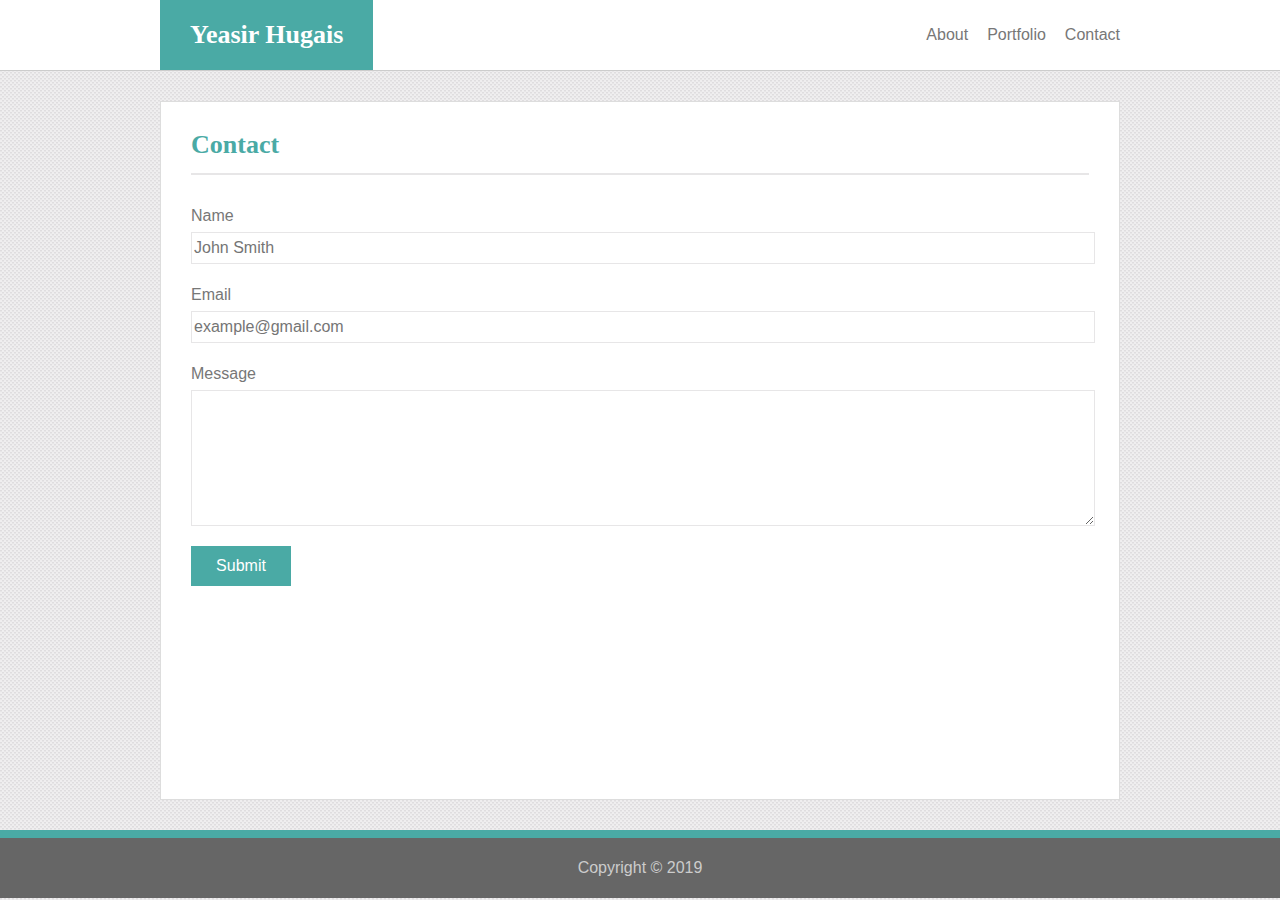
==== contacts.html @ 7c042a50 "intial commit & updated readme" ====
<!DOCTYPE html>
<html lang="en-us">
<head>
    <meta charset="UTF-8">
    <meta name="viewport" content="width=device-width, initial-scale=1.0">
    <link rel="stylesheet" type="text/css" href="./assets/css/reset.css">
    <link rel="stylesheet" type="text/css" href="./assets/css/style.css">
    <title>Yeasir H | Contact</title>
</head>
<body>
    <Header>
        <div id="hd-container" class="container">
            <a id="text-logo" href="index.html">
                <h2>Yeasir Hugais</h2>
            </a>
            <nav>
                <ul>
                    <li><a href="index.html">About</a></li>
                    <li><a href="portfolio.html">Portfolio</a></li>
                    <li><a href="contacts.html">Contact</a></li>
                </ul>
            </nav>
        </div>
    </Header>
    <div id="sec-container" class="container">
        <section>
            <h1>Contact</h1>
            <hr>
            <form class="form" action="#">
                <label for="name">Name</label>
                <input name="name" type="text" placeholder="John Smith">
                
                <label for="email">Email</label>
                <input name="email" type="text" placeholder="example@gmail.com">
                
                <label for="Message">Message</label>
                <textarea name="message" id="" cols="30" rows="5"></textarea>

                <input id="button" type="button" value="Submit">
            </form>
        </section>
    </div>
    <footer>
        <div class="container">
            <p>Copyright &copy; 2019</p>
        </div>
    </footer>
</body>
</html>
---- assets/css/style.css ----
body{
    background: url(../images/bg.png);
    height: 100vh;
}

h1, h2{
    font-family: 'Georgia', Times, 'Times New Roman', serif;
    font-size: 26px;
    font-weight: 600;
}

p, a, #button, label{
    font-family: Arial, 'Helvetica Neue', Helvetica, 'sans-serif';
    color: #777777;
}

p{
    line-height: 2;
}

header{
    background-color: #fff;
    height: 70px;
    border-bottom: 1.5px solid #cccccc;
}

#hd-container{
    line-height: 70px;
}

.container{
    box-sizing: border-box;
    width: 960px;
    margin: auto;
    min-height: calc(100% - 201px);
}

#text-logo{
    float: left;
    background-color: #4aaaa5;
    padding: 0 30px;
    text-decoration: none;
    color: #fff;
}

ul{
    list-style: none;
    float: right;
}

ul li{
    display: inline-block;
    margin-right: 15px;
}

ul li:last-child{
    margin-right: 0;
}

ul a{
    text-decoration: none;
}

ul a:hover{
    color: #4aaaa5;
}

img{
    width: 200px;
    height: auto;
    float: left;
    margin: 0 20px 20px 0;
}

#sec-container{
    background-color: #fff;
    padding: 30px;
    margin: 30px auto;
    border: 1px solid #dddddd;
    overflow: auto;
}

#sec-container h1{
    color: #4aaaa5;
    margin-bottom: 15px;
}

#sec-container hr{
    margin-bottom: 25px;
    border: 1.5px solid #e7e6e7;
}

.form label{
    line-height: 2;
}

input{
    display: block;
    width: 100%;
    max-width: 100%;
    margin-bottom: 15px;
    border: 1px solid #e7e6e7;
    line-height: 28px;
    font-size: 16px;
}

textarea{
    display: block;
    width: 100%;
    max-width: 100%;
    line-height: 26px;
    font-size: 16px;
    border: 1px solid #e7e6e7;
}

#button{
    width: 100px;
    height: 40px;
    margin-top: 20px;
    background-color: #4aaaa5;
    color: #fff;
    border: none;
}

#button:hover{
    background-color: #409490;
    cursor: pointer;
}

.gallery{
    position: relative;
    display: inline-block;
    width: 300px;
    height: 300px;
    background-color: #666666;
    overflow: hidden;
    margin: 0 30px 30px 0;
}

.gallery img{
    width: 100%;
    height: 100%;
    transition: linear .2s;
}

.gallery img:hover{
    transform: scale(1.1);
}

.gallery p{
    position: absolute;
    left: 0;
    bottom: 10px;
    background-color: #409490;
    color: #fff;
    text-align: center;
    width: 100%;
    line-height: 45px;
}

footer{
    position: sticky;
    width: 100%;
    background-color: #666666;
    text-align: center;
    border-top: 8px solid #4aaaa5;
}

footer p{
    line-height: 60px;
    color: #cccccc;
}
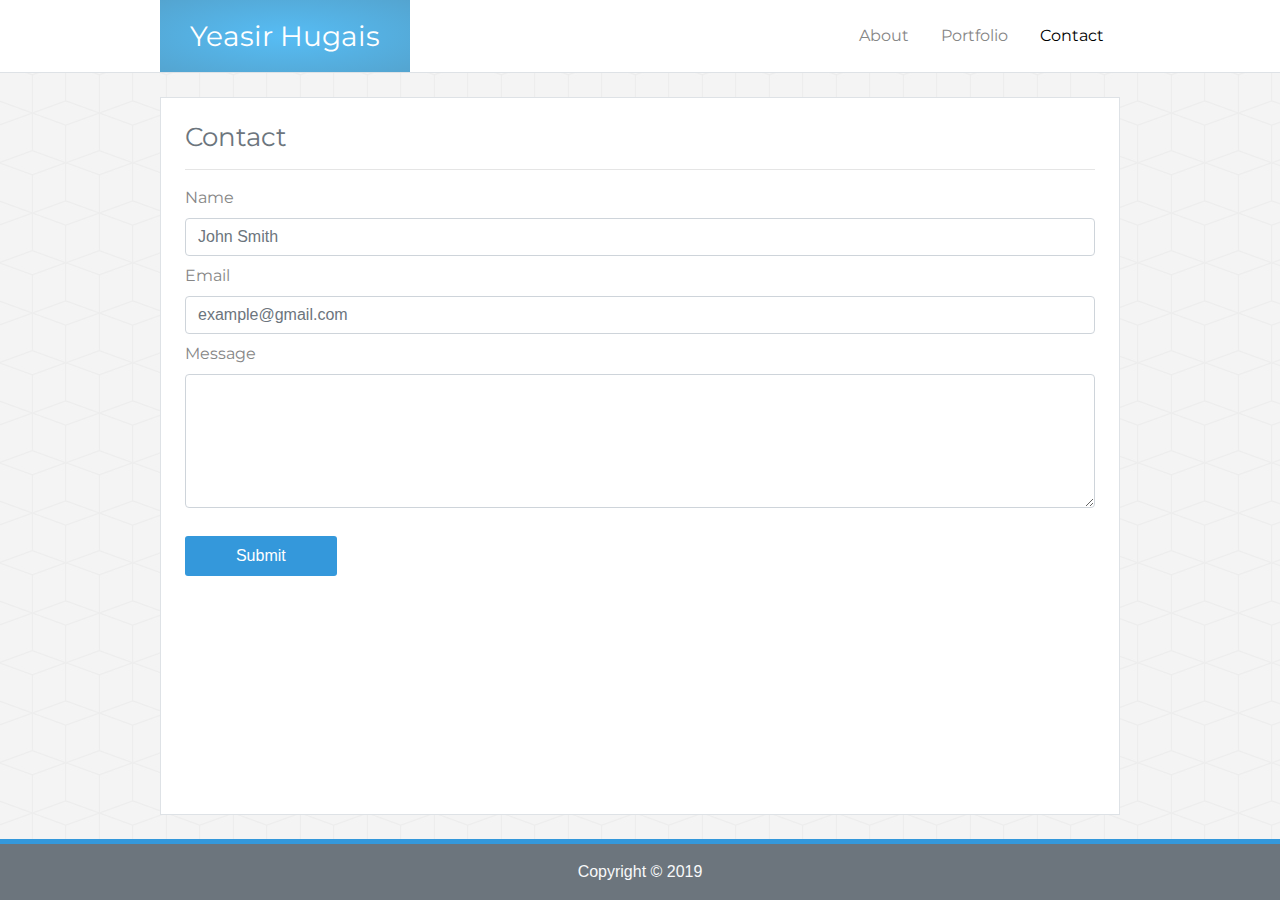
==== commit f9028692: "removed all css styling & wraped html elements with bootstrap 4.4.2 forgot to version control early " ====
--- a/contacts.html
+++ b/contacts.html
@@ -2,48 +2,53 @@
 <html lang="en-us">
 <head>
     <meta charset="UTF-8">
-    <meta name="viewport" content="width=device-width, initial-scale=1.0">
+    <meta name="viewport" content="width=device-width, initial-scale=1, shrink-to-fit=no">
+    <link href="https://fonts.googleapis.com/css?family=Montserrat:400,800&display=swap" rel="stylesheet">
     <link rel="stylesheet" type="text/css" href="./assets/css/reset.css">
+    <link rel="stylesheet" href="https://stackpath.bootstrapcdn.com/bootstrap/4.4.1/css/bootstrap.min.css">
     <link rel="stylesheet" type="text/css" href="./assets/css/style.css">
     <title>Yeasir H | Contact</title>
 </head>
 <body>
-    <Header>
-        <div id="hd-container" class="container">
-            <a id="text-logo" href="index.html">
-                <h2>Yeasir Hugais</h2>
-            </a>
-            <nav>
-                <ul>
-                    <li><a href="index.html">About</a></li>
-                    <li><a href="portfolio.html">Portfolio</a></li>
-                    <li><a href="contacts.html">Contact</a></li>
-                </ul>
-            </nav>
+    <header class="bg-white border-bottom">
+        <div class="container hdr-container p-0">
+            <div class="row no-gutters">
+                <div class="col-xl-6 col-lg-6 col-md-6 col-sm-12">
+                    <a class="navbar-brand" href="index.html">Yeasir Hugais</a>
+                </div>
+                <div class="col-xl-6 col-lg-6 col-md-6 col-sm-12">   
+                    <nav class="nav flex-row">
+                        <a class="nav-link" href="index.html">About</a>
+                        <a class="nav-link" href="portfolio.html">Portfolio</a>
+                        <a class="nav-link active" href="contacts.html">Contact</a>
+                    </nav>
+                </div>
+            </div>
         </div>
-    </Header>
-    <div id="sec-container" class="container">
-        <section>
+    </header>
+
+    <div class="row p-0 m-0">
+        <section class="sec-cont container bg-white border my-4 p-4">
             <h1>Contact</h1>
             <hr>
-            <form class="form" action="#">
+            <form class="form-group" action="#">
                 <label for="name">Name</label>
-                <input name="name" type="text" placeholder="John Smith">
-                
+                <input class="form-control mb-2" name="name" id="name" type="text" placeholder="John Smith">
+                    
                 <label for="email">Email</label>
-                <input name="email" type="text" placeholder="example@gmail.com">
-                
-                <label for="Message">Message</label>
-                <textarea name="message" id="" cols="30" rows="5"></textarea>
+                <input class="form-control mb-2" name="email" id="email" type="text" placeholder="example@gmail.com">
+                    
+                <label for="message">Message</label>
+                <textarea class="form-control mb-2" name="message" id="message" cols="30" rows="5"></textarea>
 
-                <input id="button" type="button" value="Submit">
+                <input class="col-md-2 col-xsm-12" id="button" type="button" value="Submit">
             </form>
         </section>
     </div>
-    <footer>
-        <div class="container">
-            <p>Copyright &copy; 2019</p>
-        </div>
+
+    <footer class="footer w-100 py-3 bg-secondary text-light text-center">
+        Copyright &copy; 2019
     </footer>
+
 </body>
 </html>--- a/assets/css/style.css
+++ b/assets/css/style.css
@@ -1,172 +1,109 @@
 body{
-    background: url(../images/bg.png);
-    height: 100vh;
+    background: url(../images/cubes-bg.png);
 }
 
-h1, h2{
-    font-family: 'Georgia', Times, 'Times New Roman', serif;
-    font-size: 26px;
-    font-weight: 600;
+.container{
+    max-width: 960px;
 }
 
-p, a, #button, label{
-    font-family: Arial, 'Helvetica Neue', Helvetica, 'sans-serif';
-    color: #777777;
+.navbar-brand{
+    background: radial-gradient(#13a2f0b6, #0f80bdb6);
+    color: #fff !important;
+    font-family: 'Montserrat', sans-serif;
+    font-size: 28px;
+    padding: 15px 30px;
+    text-align: center;
+}
+
+.nav{
+    height: 100%;
+    min-height: 45px;
+    align-content: center;
+    justify-content: flex-end;
+}
+
+.active{
+    color: #000;
+}
+
+h1{
+    font-family: 'Montserrat', sans-serif;
+    font-size: 26px;
+    font-weight: 400;
+    color: 
+    #6c757d;
+}
+
+p, a, button, label{
+    font-family: 'Montserrat', sans-serif;
+    color: rgb(134, 134, 134);
 }
 
 p{
-    line-height: 2;
+    line-height: 1.5;
+    text-align: justify;
 }
 
-header{
-    background-color: #fff;
-    height: 70px;
-    border-bottom: 1.5px solid #cccccc;
-}
-
-#hd-container{
-    line-height: 70px;
-}
-
-.container{
-    box-sizing: border-box;
-    width: 960px;
-    margin: auto;
-    min-height: calc(100% - 201px);
-}
-
-#text-logo{
-    float: left;
-    background-color: #4aaaa5;
-    padding: 0 30px;
-    text-decoration: none;
-    color: #fff;
-}
-
-ul{
-    list-style: none;
-    float: right;
-}
-
-ul li{
-    display: inline-block;
-    margin-right: 15px;
-}
-
-ul li:last-child{
-    margin-right: 0;
-}
-
-ul a{
-    text-decoration: none;
-}
-
-ul a:hover{
-    color: #4aaaa5;
-}
-
-img{
-    width: 200px;
-    height: auto;
-    float: left;
-    margin: 0 20px 20px 0;
-}
-
-#sec-container{
-    background-color: #fff;
-    padding: 30px;
-    margin: 30px auto;
-    border: 1px solid #dddddd;
-    overflow: auto;
-}
-
-#sec-container h1{
-    color: #4aaaa5;
-    margin-bottom: 15px;
-}
-
-#sec-container hr{
-    margin-bottom: 25px;
-    border: 1.5px solid #e7e6e7;
-}
-
-.form label{
-    line-height: 2;
-}
-
-input{
-    display: block;
-    width: 100%;
-    max-width: 100%;
-    margin-bottom: 15px;
-    border: 1px solid #e7e6e7;
-    line-height: 28px;
-    font-size: 16px;
-}
-
-textarea{
-    display: block;
-    width: 100%;
-    max-width: 100%;
-    line-height: 26px;
-    font-size: 16px;
-    border: 1px solid #e7e6e7;
+.img{
+    max-width: 180px;
+    margin-top: 3px;
 }
 
 #button{
-    width: 100px;
-    height: 40px;
     margin-top: 20px;
-    background-color: #4aaaa5;
+    padding: 8px 20px;
+    background-color: #3498db;
     color: #fff;
     border: none;
+    border-radius: 3px;
 }
 
 #button:hover{
-    background-color: #409490;
+    background-color: rgb(44, 134, 194);
     cursor: pointer;
 }
 
-.gallery{
-    position: relative;
-    display: inline-block;
-    width: 300px;
-    height: 300px;
-    background-color: #666666;
-    overflow: hidden;
-    margin: 0 30px 30px 0;
+.sec-cont{
+    min-height: calc(100vh - 182px);
 }
 
-.gallery img{
-    width: 100%;
-    height: 100%;
-    transition: linear .2s;
-}
-
-.gallery img:hover{
-    transform: scale(1.1);
-}
-
-.gallery p{
+.img-cap{
     position: absolute;
-    left: 0;
-    bottom: 10px;
-    background-color: #409490;
-    color: #fff;
-    text-align: center;
-    width: 100%;
-    line-height: 45px;
+    background-color: rgb(66, 167, 235);
+    width: calc(100% - 30px);
+    top: 80%;
+    left: 50%;
+    transform: translate(-50%, -50%);
+    padding: 2% 0;
 }
 
 footer{
-    position: sticky;
-    width: 100%;
-    background-color: #666666;
-    text-align: center;
-    border-top: 8px solid #4aaaa5;
+    border-top: 5px solid #3498db;
 }
 
-footer p{
-    line-height: 60px;
-    color: #cccccc;
-}+@media all and (max-width:1023px){
+    .sec-cont{
+        margin: 20px;
+    }
+}
+
+@media all and (max-width:767px) {
+    .hdr-container{
+        padding: 0;
+    }
+    
+    .navbar-brand {
+        background: linear-gradient(to right, #42d8d0, #0f80bd);
+        display: block;
+        width: 100%;
+    }
+
+    .nav{
+        align-content: center;
+        justify-content: center;
+    }
+
+    .sec-cont{
+        margin: 20px;
+    }
+ }